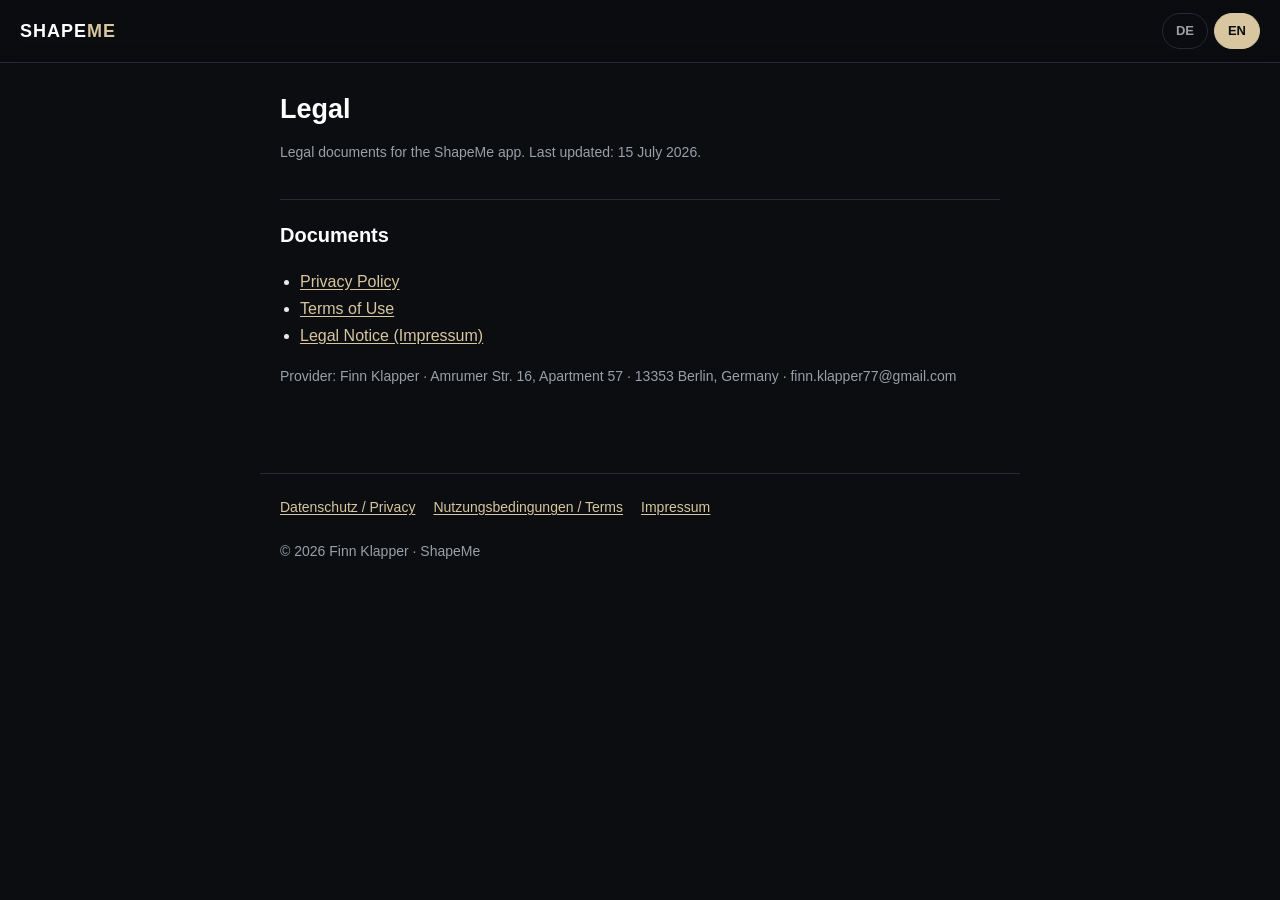
==== index.html @ bb1144ee "ShapeMe legal site (privacy, terms, impressum) — clean URLs, custom domain" ====
<!doctype html>
<html lang="de">
<head><meta charset="utf-8"><meta name="viewport" content="width=device-width, initial-scale=1">
<title>ShapeMe · Rechtliches / Legal</title><link rel="stylesheet" href="/style.css"></head>
<body class="show-de">
<header class="top"><a class="brand" href="/">SHAPE<b>ME</b></a>
<nav class="langtoggle"><button data-l="de">DE</button><button data-l="en">EN</button></nav></header>
<main>
<section class="lang lang-de">
<h1>Rechtliches</h1>
<p class="updated">Rechtliche Dokumente für die ShapeMe-App. Stand: 15. Juli 2026.</p>
<h2>Dokumente</h2>
<ul>
<li><a href="/privacy">Datenschutzerklärung</a></li>
<li><a href="/terms">Nutzungsbedingungen (AGB)</a></li>
<li><a href="/impressum">Impressum</a></li>
</ul>
<p class="muted">Anbieter: Finn Klapper · Amrumer Str. 16, Apartment 57 · 13353 Berlin · finn.klapper77@gmail.com</p>
</section>
<section class="lang lang-en">
<h1>Legal</h1>
<p class="updated">Legal documents for the ShapeMe app. Last updated: 15 July 2026.</p>
<h2>Documents</h2>
<ul>
<li><a href="/privacy">Privacy Policy</a></li>
<li><a href="/terms">Terms of Use</a></li>
<li><a href="/impressum">Legal Notice (Impressum)</a></li>
</ul>
<p class="muted">Provider: Finn Klapper · Amrumer Str. 16, Apartment 57 · 13353 Berlin, Germany · finn.klapper77@gmail.com</p>
</section>
</main>
<footer><a href="/privacy">Datenschutz / Privacy</a><a href="/terms">Nutzungsbedingungen / Terms</a><a href="/impressum">Impressum</a><p class="muted">© 2026 Finn Klapper · ShapeMe</p></footer>
<script>
(function(){var b=document.body;function set(l){b.classList.remove('show-de','show-en');b.classList.add('show-'+l);document.documentElement.lang=l;document.querySelectorAll('.langtoggle button').forEach(function(x){x.classList.toggle('active',x.dataset.l===l)});try{localStorage.setItem('sm-lang',l)}catch(e){}}
var s=null;try{s=localStorage.getItem('sm-lang')}catch(e){}
var init=s||(((navigator.language||'de').toLowerCase().indexOf('de')===0)?'de':'en');set(init);
document.querySelectorAll('.langtoggle button').forEach(function(x){x.addEventListener('click',function(){set(x.dataset.l)})});})();
</script>
</body></html>
---- style.css ----
:root{--ink:#0B0D10;--raised:#15181d;--volt:#D8C6A0;--text:#E7E9EC;--muted:#9aa0a6;--line:#262b31}
*{box-sizing:border-box}html{-webkit-text-size-adjust:100%}
body{margin:0;background:var(--ink);color:var(--text);font:16px/1.7 -apple-system,BlinkMacSystemFont,"Segoe UI",Roboto,Helvetica,Arial,sans-serif}
header.top{position:sticky;top:0;background:rgba(11,13,16,.92);backdrop-filter:blur(10px);border-bottom:1px solid var(--line);padding:13px 20px;display:flex;align-items:center;gap:16px;z-index:10}
.brand{font-weight:800;letter-spacing:1px;color:#fff;text-decoration:none;font-size:18px}.brand b{color:var(--volt)}
.langtoggle{margin-left:auto;display:flex;gap:6px}
.langtoggle button{font:inherit;font-size:13px;font-weight:700;padding:6px 13px;border-radius:999px;border:1px solid var(--line);background:transparent;color:var(--muted);cursor:pointer}
.langtoggle button.active{background:var(--volt);color:var(--ink);border-color:var(--volt)}
main{max-width:760px;margin:0 auto;padding:30px 20px 70px}
h1{font-size:27px;line-height:1.25;color:#fff;margin:0 0 6px}
h2{font-size:20px;color:#fff;margin:34px 0 10px;padding-top:18px;border-top:1px solid var(--line)}
h3{font-size:16px;color:#fff;margin:22px 0 8px}
a{color:var(--volt);text-decoration:underline;text-underline-offset:2px}
table{width:100%;border-collapse:collapse;margin:16px 0;font-size:13.5px;display:block;overflow-x:auto}
th,td{border:1px solid var(--line);padding:8px 10px;text-align:left;vertical-align:top}th{background:var(--raised);color:#fff}
ul{padding-left:20px}.updated,.muted{color:var(--muted);font-size:14px}
footer{max-width:760px;margin:0 auto;padding:22px 20px 60px;border-top:1px solid var(--line);color:var(--muted);font-size:14px}
footer a{margin-right:18px;display:inline-block;margin-bottom:6px}
.lang{display:none}body.show-de .lang-de{display:block}body.show-en .lang-en{display:block}
.disclaimer{background:var(--raised);border:1px solid var(--line);border-left:3px solid var(--volt);border-radius:8px;padding:12px 16px;margin:0 0 22px;font-size:14px;color:var(--muted)}
@media print{body{background:#fff;color:#000}h1,h2,h3,th{color:#000}header.top,.langtoggle,footer{display:none}a{color:#000}.lang{display:block!important}}
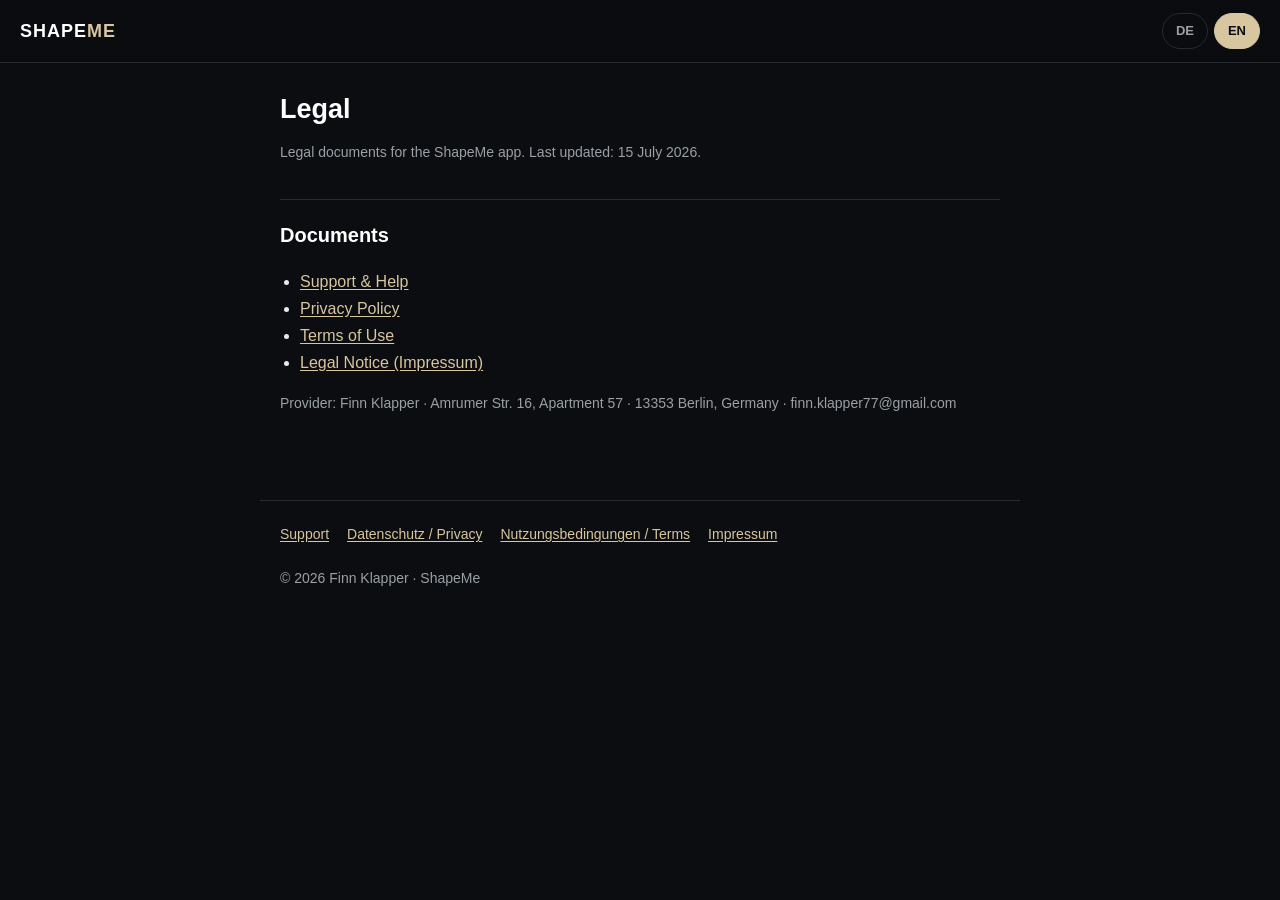
==== commit 09b2c120: "Add /support page (DE/EN) and link it from the index App Store Connect requires a working support UR" ====
--- a/index.html
+++ b/index.html
@@ -11,6 +11,7 @@
 <p class="updated">Rechtliche Dokumente für die ShapeMe-App. Stand: 15. Juli 2026.</p>
 <h2>Dokumente</h2>
 <ul>
+<li><a href="/support">Support &amp; Hilfe</a></li>
 <li><a href="/privacy">Datenschutzerklärung</a></li>
 <li><a href="/terms">Nutzungsbedingungen (AGB)</a></li>
 <li><a href="/impressum">Impressum</a></li>
@@ -22,6 +23,7 @@
 <p class="updated">Legal documents for the ShapeMe app. Last updated: 15 July 2026.</p>
 <h2>Documents</h2>
 <ul>
+<li><a href="/support">Support &amp; Help</a></li>
 <li><a href="/privacy">Privacy Policy</a></li>
 <li><a href="/terms">Terms of Use</a></li>
 <li><a href="/impressum">Legal Notice (Impressum)</a></li>
@@ -29,7 +31,7 @@
 <p class="muted">Provider: Finn Klapper · Amrumer Str. 16, Apartment 57 · 13353 Berlin, Germany · finn.klapper77@gmail.com</p>
 </section>
 </main>
-<footer><a href="/privacy">Datenschutz / Privacy</a><a href="/terms">Nutzungsbedingungen / Terms</a><a href="/impressum">Impressum</a><p class="muted">© 2026 Finn Klapper · ShapeMe</p></footer>
+<footer><a href="/support">Support</a><a href="/privacy">Datenschutz / Privacy</a><a href="/terms">Nutzungsbedingungen / Terms</a><a href="/impressum">Impressum</a><p class="muted">© 2026 Finn Klapper · ShapeMe</p></footer>
 <script>
 (function(){var b=document.body;function set(l){b.classList.remove('show-de','show-en');b.classList.add('show-'+l);document.documentElement.lang=l;document.querySelectorAll('.langtoggle button').forEach(function(x){x.classList.toggle('active',x.dataset.l===l)});try{localStorage.setItem('sm-lang',l)}catch(e){}}
 var s=null;try{s=localStorage.getItem('sm-lang')}catch(e){}
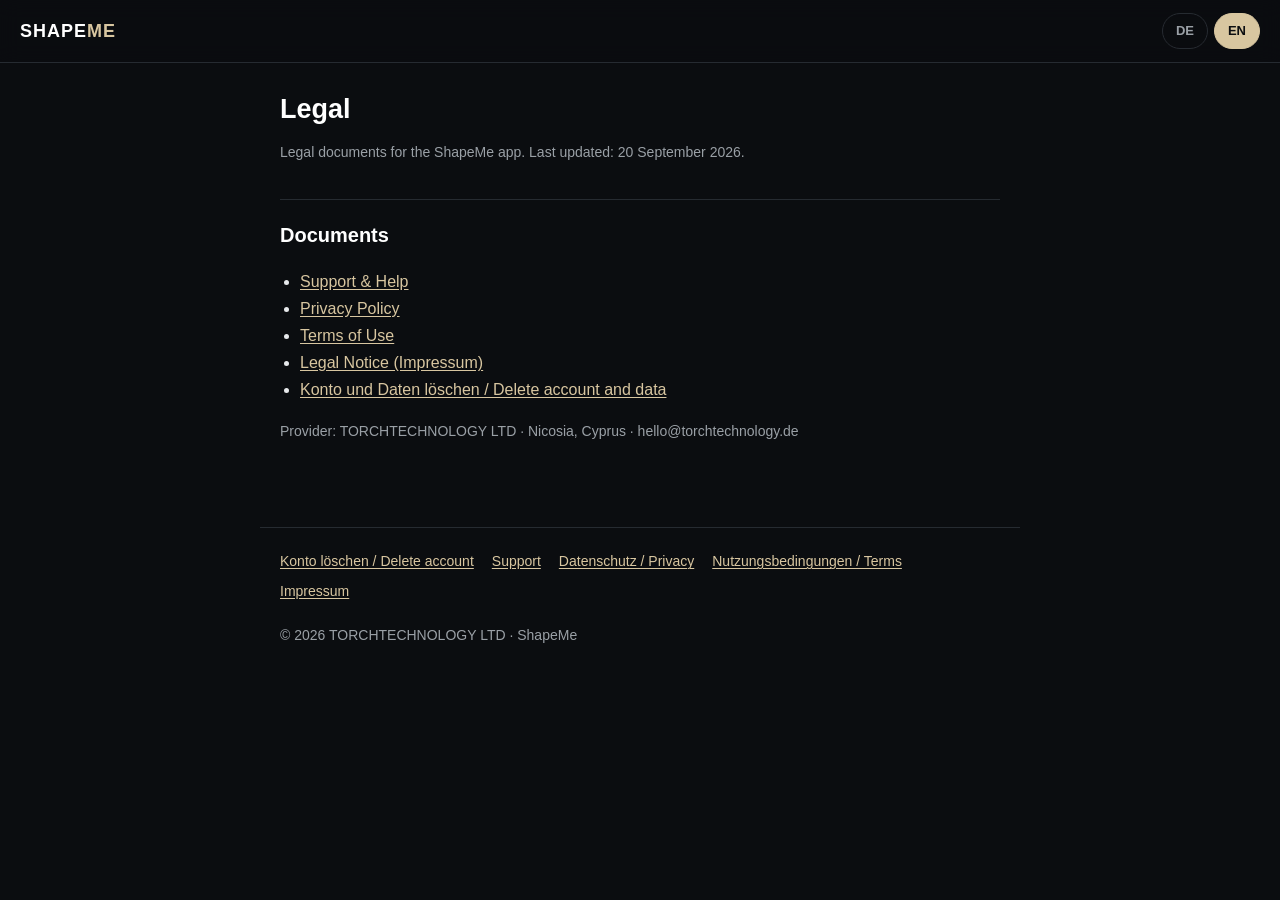
==== commit 92d0840e: "Publish Torch Technology legal pages and account deletion guidance" ====
--- a/index.html
+++ b/index.html
@@ -1,41 +1,43 @@
 <!doctype html>
 <html lang="de">
 <head><meta charset="utf-8"><meta name="viewport" content="width=device-width, initial-scale=1">
-<title>ShapeMe · Rechtliches / Legal</title><link rel="stylesheet" href="/style.css"></head>
+<title>ShapeMe · Rechtliches / Legal</title><link rel="stylesheet" href="./style.css"></head>
 <body class="show-de">
-<header class="top"><a class="brand" href="/">SHAPE<b>ME</b></a>
+<header class="top"><a class="brand" href="./">SHAPE<b>ME</b></a>
 <nav class="langtoggle"><button data-l="de">DE</button><button data-l="en">EN</button></nav></header>
 <main>
 <section class="lang lang-de">
 <h1>Rechtliches</h1>
-<p class="updated">Rechtliche Dokumente für die ShapeMe-App. Stand: 15. Juli 2026.</p>
+<p class="updated">Rechtliche Dokumente für die ShapeMe-App. Stand: 20. September 2026.</p>
 <h2>Dokumente</h2>
 <ul>
-<li><a href="/support">Support &amp; Hilfe</a></li>
-<li><a href="/privacy">Datenschutzerklärung</a></li>
-<li><a href="/terms">Nutzungsbedingungen (AGB)</a></li>
-<li><a href="/impressum">Impressum</a></li>
+<li><a href="./support/">Support &amp; Hilfe</a></li>
+<li><a href="./privacy/">Datenschutzerklärung</a></li>
+<li><a href="./terms/">Nutzungsbedingungen (AGB)</a></li>
+<li><a href="./impressum/">Impressum</a></li>
+<li><a href="./delete-account/">Konto und Daten löschen / Delete account and data</a></li>
 </ul>
-<p class="muted">Anbieter: Finn Klapper · Amrumer Str. 16, Apartment 57 · 13353 Berlin · finn.klapper77@gmail.com</p>
+<p class="muted">Anbieter: TORCHTECHNOLOGY LTD · Nikosia, Zypern · hello@torchtechnology.de</p>
 </section>
 <section class="lang lang-en">
 <h1>Legal</h1>
-<p class="updated">Legal documents for the ShapeMe app. Last updated: 15 July 2026.</p>
+<p class="updated">Legal documents for the ShapeMe app. Last updated: 20 September 2026.</p>
 <h2>Documents</h2>
 <ul>
-<li><a href="/support">Support &amp; Help</a></li>
-<li><a href="/privacy">Privacy Policy</a></li>
-<li><a href="/terms">Terms of Use</a></li>
-<li><a href="/impressum">Legal Notice (Impressum)</a></li>
+<li><a href="./support/">Support &amp; Help</a></li>
+<li><a href="./privacy/">Privacy Policy</a></li>
+<li><a href="./terms/">Terms of Use</a></li>
+<li><a href="./impressum/">Legal Notice (Impressum)</a></li>
+<li><a href="./delete-account/">Konto und Daten löschen / Delete account and data</a></li>
 </ul>
-<p class="muted">Provider: Finn Klapper · Amrumer Str. 16, Apartment 57 · 13353 Berlin, Germany · finn.klapper77@gmail.com</p>
+<p class="muted">Provider: TORCHTECHNOLOGY LTD · Nicosia, Cyprus · hello@torchtechnology.de</p>
 </section>
 </main>
-<footer><a href="/support">Support</a><a href="/privacy">Datenschutz / Privacy</a><a href="/terms">Nutzungsbedingungen / Terms</a><a href="/impressum">Impressum</a><p class="muted">© 2026 Finn Klapper · ShapeMe</p></footer>
+<footer><a href="./delete-account/">Konto löschen / Delete account</a><a href="./support/">Support</a><a href="./privacy/">Datenschutz / Privacy</a><a href="./terms/">Nutzungsbedingungen / Terms</a><a href="./impressum/">Impressum</a><p class="muted">© 2026 TORCHTECHNOLOGY LTD · ShapeMe</p></footer>
 <script>
 (function(){var b=document.body;function set(l){b.classList.remove('show-de','show-en');b.classList.add('show-'+l);document.documentElement.lang=l;document.querySelectorAll('.langtoggle button').forEach(function(x){x.classList.toggle('active',x.dataset.l===l)});try{localStorage.setItem('sm-lang',l)}catch(e){}}
 var s=null;try{s=localStorage.getItem('sm-lang')}catch(e){}
-var init=s||(((navigator.language||'de').toLowerCase().indexOf('de')===0)?'de':'en');set(init);
+var init=(s==='de'||s==='en'?s:null)||(((navigator.language||'de').toLowerCase().indexOf('de')===0)?'de':'en');set(init);
 document.querySelectorAll('.langtoggle button').forEach(function(x){x.addEventListener('click',function(){set(x.dataset.l)})});})();
 </script>
 </body></html>
